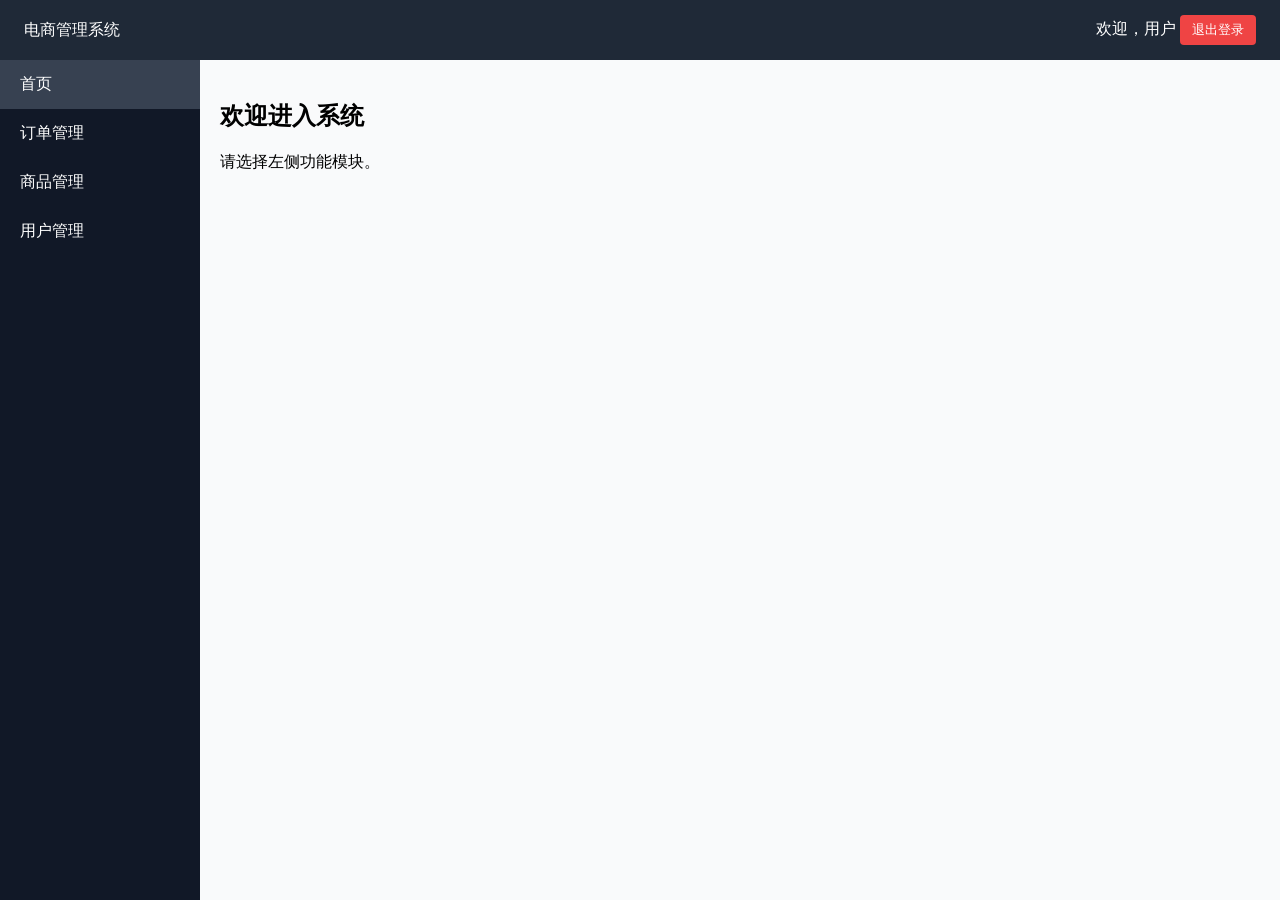
==== frontend/main.html @ 227bb842 "Add files via upload" ====
<!DOCTYPE html>
<html lang="zh-CN">
<head>
    <meta charset="UTF-8" />
    <title>系统主页</title>
    <meta name="viewport" content="width=device-width, initial-scale=1.0" />

    <link rel="stylesheet" href="main.css" />
</head>

<body>
    <!-- 顶部导航栏 -->
    <header class="header">
        <div class="logo">电商管理系统</div>
        <div class="user-info">
            <span id="username">欢迎，用户</span>
            <button onclick="logout()">退出登录</button>
        </div>
    </header>

    <!-- 主体 -->
    <div class="container">
        <!-- 左侧菜单 -->
        <aside class="sidebar">
            <ul>
                <li class="active" onclick="loadPage('home')">首页</li>
                <li onclick="loadPage('orders')">订单管理</li>
                <li onclick="loadPage('products')">商品管理</li>
                <li onclick="loadPage('users')">用户管理</li>
            </ul>
        </aside>

        <!-- 内容区 -->
        <main class="content" id="content">
            <h2>欢迎进入系统</h2>
            <p>请选择左侧功能模块。</p>
        </main>
    </div>

    <script src="main.js"></script>
</body>
</html>
---- frontend/main.css ----
* {
    box-sizing: border-box;
    font-family: "Segoe UI", Arial, sans-serif;
}

body {
    margin: 0;
    background: #f4f6f8;
}

/* 顶部栏 */
.header {
    height: 60px;
    background: #1f2937;
    color: white;
    display: flex;
    justify-content: space-between;
    align-items: center;
    padding: 0 24px;
}

.header button {
    background: #ef4444;
    border: none;
    color: white;
    padding: 6px 12px;
    border-radius: 4px;
    cursor: pointer;
}

/* 主体布局 */
.container {
    display: flex;
    height: calc(100vh - 60px);
}

/* 左侧菜单 */
.sidebar {
    width: 200px;
    background: #111827;
    color: white;
}

.sidebar ul {
    list-style: none;
    padding: 0;
    margin: 0;
}

.sidebar li {
    padding: 14px 20px;
    cursor: pointer;
}

.sidebar li:hover,
.sidebar li.active {
    background: #374151;
}

/* 内容区 */
.content {
    flex: 1;
    padding: 20px;
    background: #f9fafb;
}
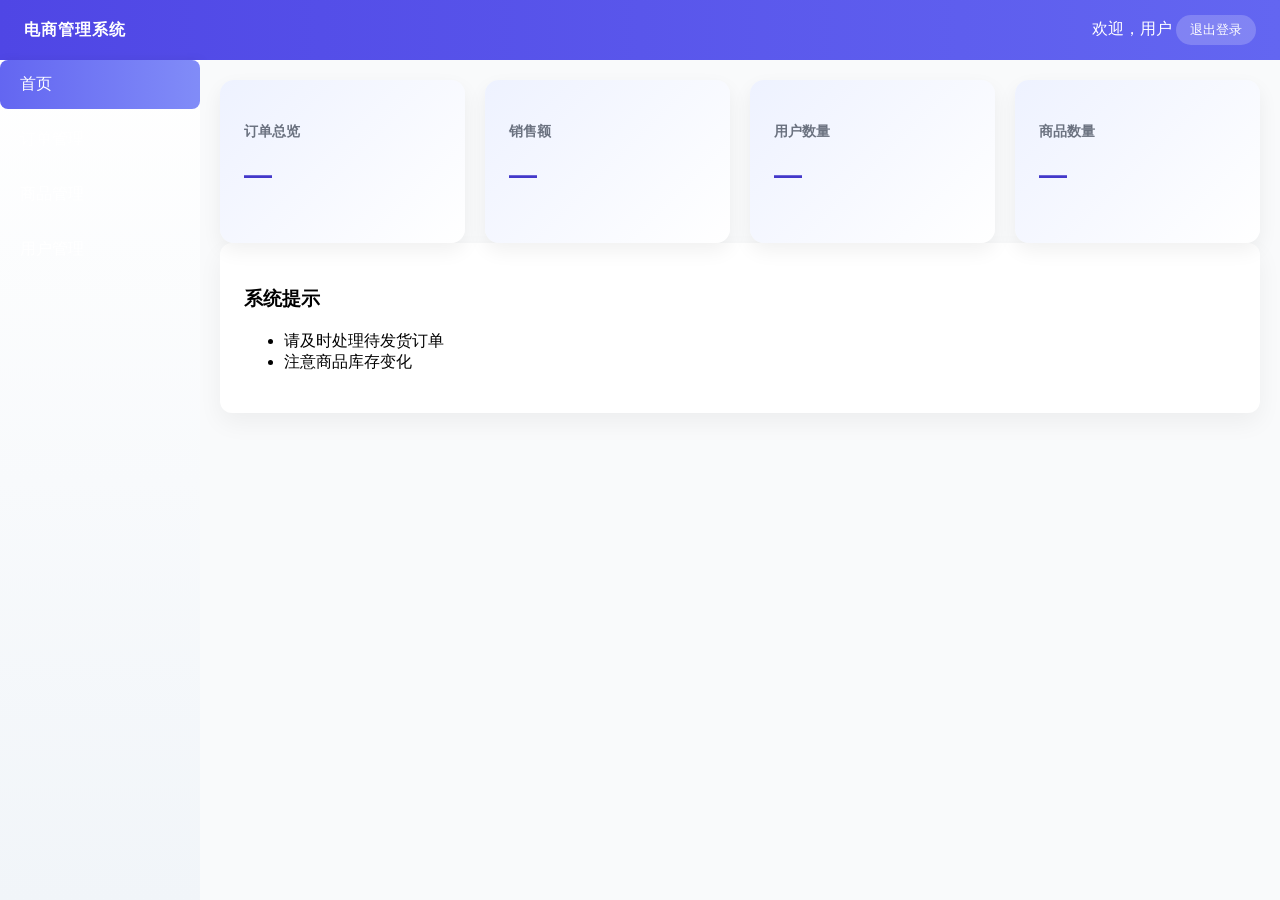
==== commit 9f0f256e: "更新" ====
--- a/frontend/main.html
+++ b/frontend/main.html
@@ -4,7 +4,6 @@
     <meta charset="UTF-8" />
     <title>系统主页</title>
     <meta name="viewport" content="width=device-width, initial-scale=1.0" />
-
     <link rel="stylesheet" href="main.css" />
 </head>
 
@@ -23,17 +22,16 @@
         <!-- 左侧菜单 -->
         <aside class="sidebar">
             <ul>
-                <li class="active" onclick="loadPage('home')">首页</li>
-                <li onclick="loadPage('orders')">订单管理</li>
-                <li onclick="loadPage('products')">商品管理</li>
-                <li onclick="loadPage('users')">用户管理</li>
+                <li class="active" data-type="home" onclick="loadPage('home')">首页</li>
+                <li data-type="orders" onclick="loadPage('orders')">订单管理</li>
+                <li data-type="products" onclick="loadPage('products')">商品管理</li>
+                <li data-type="users" onclick="loadPage('users')">用户管理</li>
             </ul>
         </aside>
 
         <!-- 内容区 -->
         <main class="content" id="content">
-            <h2>欢迎进入系统</h2>
-            <p>请选择左侧功能模块。</p>
+            <!-- 页面内容由 JS 渲染 -->
         </main>
     </div>
 
--- a/frontend/main.css
+++ b/frontend/main.css
@@ -5,7 +5,7 @@
 
 body {
     margin: 0;
-    background: #f4f6f8;
+    background: #fefdfd;
 }
 
 /* 顶部栏 */
@@ -63,3 +63,221 @@
     padding: 20px;
     background: #f9fafb;
 }
+/* ===== 通用卡片 ===== */
+.card {
+    background: #ffffff;
+    border-radius: 6px;
+    padding: 20px;
+    margin-bottom: 20px;
+}
+
+/* ===== 首页 ===== */
+.dashboard-cards {
+    display: grid;
+    grid-template-columns: repeat(4, 1fr);
+    gap: 20px;
+}
+
+.dashboard-card {
+    background: #ffffff;
+    padding: 20px;
+    border-radius: 6px;
+}
+
+.dashboard-card h4 {
+    font-size: 14px;
+    color: #6b7280;
+}
+
+.dashboard-card p {
+    font-size: 24px;
+    margin-top: 10px;
+}
+
+/* ===== 工具栏 ===== */
+.toolbar {
+    margin-bottom: 15px;
+}
+
+.toolbar input,
+.toolbar select {
+    padding: 6px;
+    margin-right: 8px;
+}
+
+.toolbar button {
+    padding: 6px 12px;
+    background: #2563eb;
+    border: none;
+    color: #fff;
+    border-radius: 4px;
+    cursor: pointer;
+}
+
+/* ===== 表格 ===== */
+table {
+    width: 100%;
+    border-collapse: collapse;
+    background: #ffffff;
+}
+
+th, td {
+    padding: 10px;
+    border-bottom: 1px solid #e5e7eb;
+    text-align: left;
+}
+/* ===== 全局背景优化 ===== */
+body {
+    background: linear-gradient(120deg, #f0f4ff, #f9fafb);
+}
+.header {
+    background: linear-gradient(90deg, #4f46e5, #6366f1);
+    box-shadow: 0 2px 8px rgba(0,0,0,0.08);
+}
+
+.header .logo {
+    font-weight: bold;
+    letter-spacing: 1px;
+}
+
+.header button {
+    background: rgba(255,255,255,0.2);
+    border: none;
+    padding: 6px 14px;
+    border-radius: 20px;
+    transition: 0.3s;
+}
+
+.header button:hover {
+    background: rgba(255,255,255,0.35);
+}
+.sidebar {
+    background: linear-gradient(180deg, #ffffff, #f1f5f9);
+    box-shadow: 2px 0 10px rgba(0,0,0,0.05);
+}
+
+.sidebar li {
+    border-radius: 8px;
+    margin-bottom: 6px;
+    transition: all 0.2s ease;
+}
+
+.sidebar li:hover {
+    background: #e0e7ff;
+    transform: translateX(4px);
+}
+
+.sidebar li.active {
+    background: linear-gradient(90deg, #6366f1, #818cf8);
+    color: white;
+}
+.card {
+    background: white;
+    border-radius: 12px;
+    padding: 24px;
+    margin-bottom: 20px;
+    box-shadow: 0 10px 25px rgba(0,0,0,0.05);
+    transition: 0.3s;
+}
+
+.card:hover {
+    transform: translateY(-2px);
+}
+.dashboard-card {
+    background: linear-gradient(135deg, #eef2ff, #ffffff);
+    border-radius: 14px;
+    padding: 24px;
+    box-shadow: 0 8px 20px rgba(0,0,0,0.06);
+    transition: 0.3s;
+}
+
+.dashboard-card:hover {
+    transform: translateY(-4px);
+}
+
+.dashboard-card h4 {
+    font-size: 14px;
+    color: #6b7280;
+}
+
+.dashboard-card p {
+    font-size: 28px;
+    font-weight: bold;
+    color: #4338ca;
+}
+button {
+    cursor: pointer;
+    transition: 0.2s;
+}
+
+button:hover {
+    opacity: 0.85;
+}
+table {
+    border-radius: 10px;
+    overflow: hidden;
+}
+
+thead {
+    background: #eef2ff;
+}
+
+th {
+    color: #4338ca;
+    font-weight: 600;
+}
+
+tbody tr:hover {
+    background: #f3f4f6;
+}
+/* ================= 页面切换动画 ================= */
+.content {
+    animation: fadeIn 0.4s ease;
+}
+
+@keyframes fadeIn {
+    from {
+        opacity: 0;
+        transform: translateY(10px);
+    }
+    to {
+        opacity: 1;
+        transform: translateY(0);
+    }
+}
+
+/* 卡片进入动画 */
+.card {
+    animation: cardFade 0.4s ease;
+}
+
+@keyframes cardFade {
+    from {
+        opacity: 0;
+        transform: translateY(15px);
+    }
+    to {
+        opacity: 1;
+        transform: translateY(0);
+    }
+}
+
+/* 按钮点击反馈 */
+button:active {
+    transform: scale(0.96);
+}
+
+/* 侧边栏选中动画增强 */
+.sidebar li {
+    transition: all 0.25s ease;
+}
+
+/* 表格行动画 */
+tbody tr {
+    transition: background 0.2s, transform 0.2s;
+}
+
+tbody tr:hover {
+    transform: scale(1.01);
+}
+
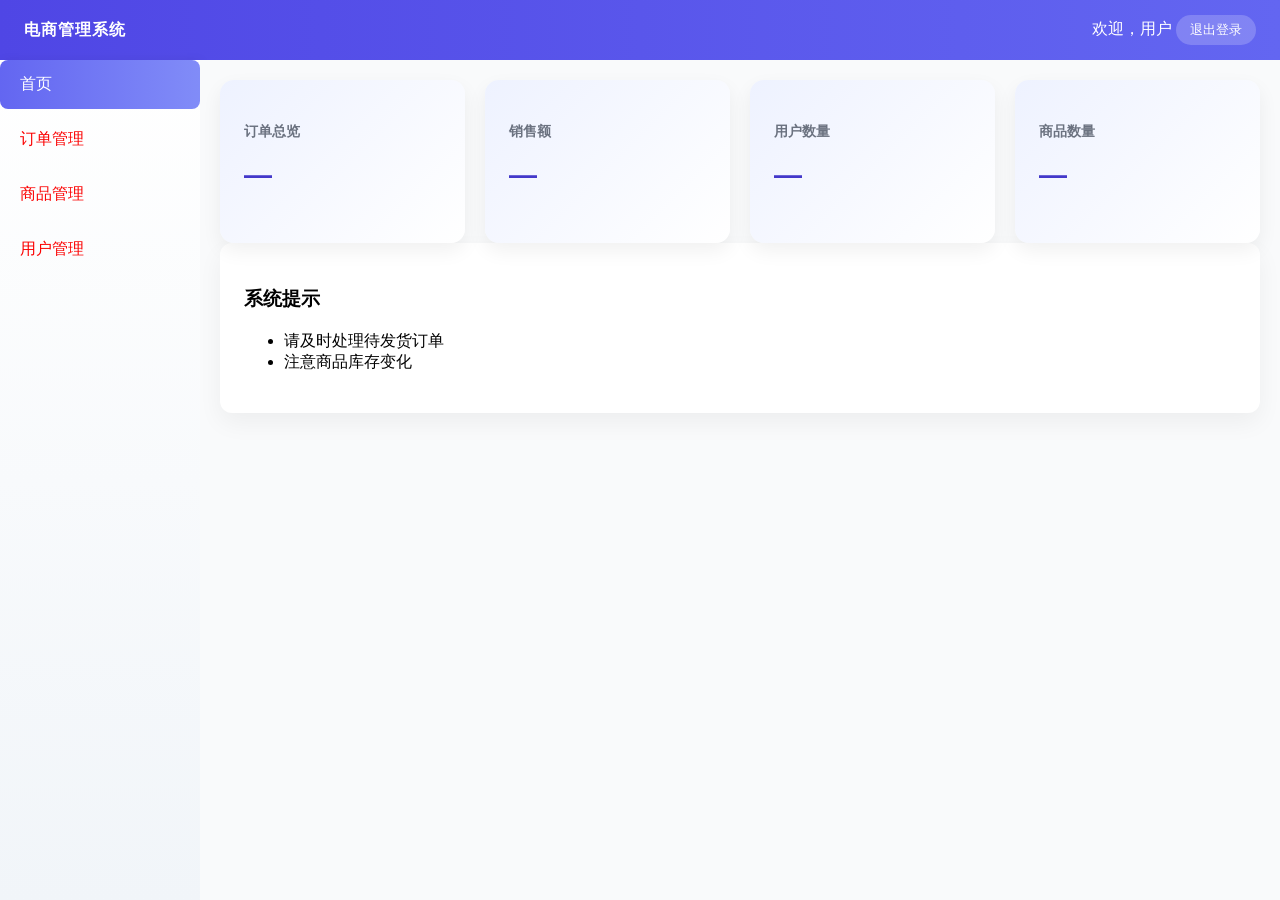
==== commit e2eeea84: "更新说明" ====
--- a/frontend/main.html
+++ b/frontend/main.html
@@ -12,7 +12,7 @@
     <header class="header">
         <div class="logo">电商管理系统</div>
         <div class="user-info">
-            <span id="username">欢迎，用户</span>
+            <span id="username">欢迎</span>
             <button onclick="logout()">退出登录</button>
         </div>
     </header>
--- a/frontend/main.css
+++ b/frontend/main.css
@@ -38,7 +38,7 @@
 .sidebar {
     width: 200px;
     background: #111827;
-    color: white;
+    color: rgb(251, 2, 2);
 }
 
 .sidebar ul {
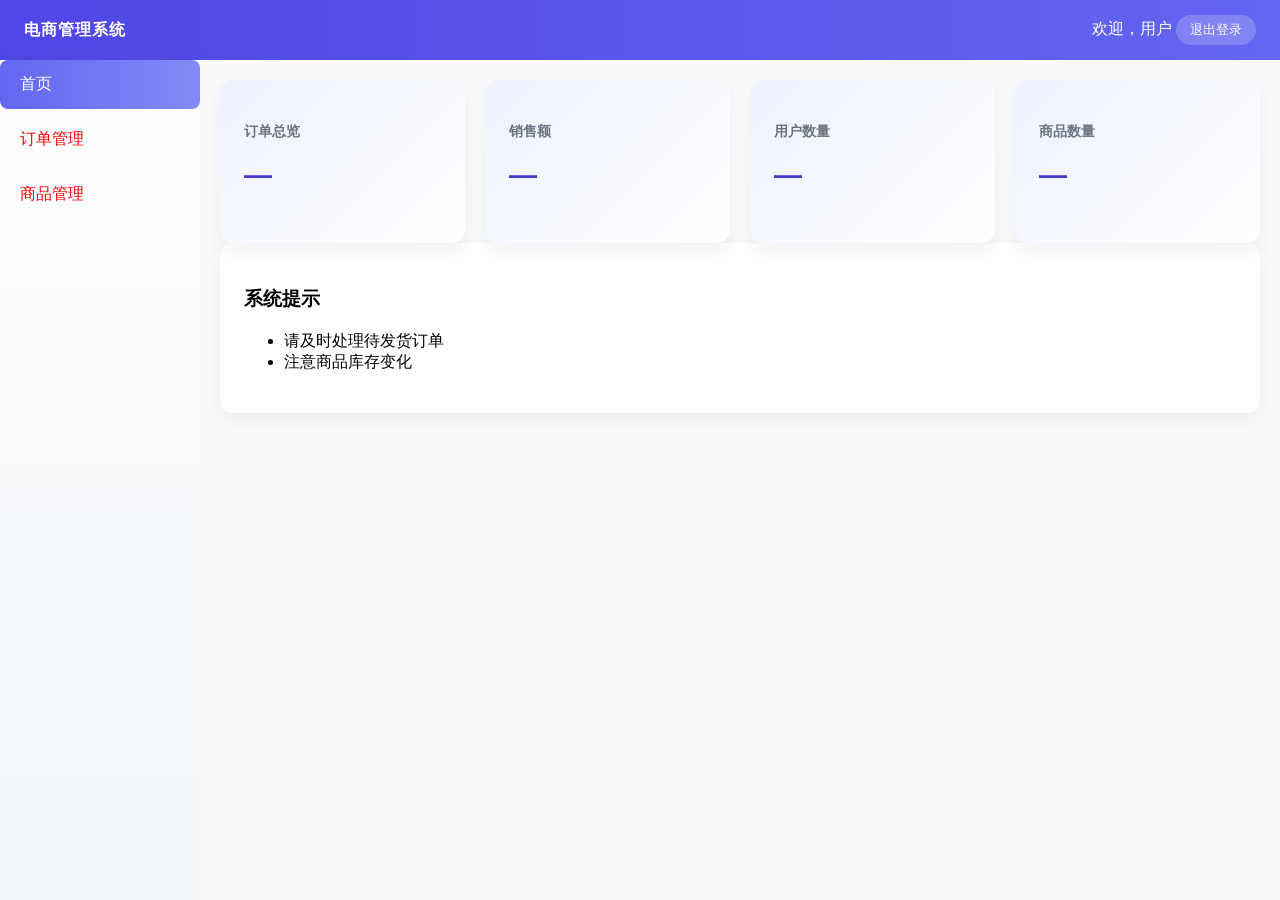
==== commit d998068c: "更新功能" ====
--- a/frontend/main.html
+++ b/frontend/main.html
@@ -25,7 +25,6 @@
                 <li class="active" data-type="home" onclick="loadPage('home')">首页</li>
                 <li data-type="orders" onclick="loadPage('orders')">订单管理</li>
                 <li data-type="products" onclick="loadPage('products')">商品管理</li>
-                <li data-type="users" onclick="loadPage('users')">用户管理</li>
             </ul>
         </aside>
 
--- a/frontend/main.css
+++ b/frontend/main.css
@@ -281,3 +281,34 @@
     transform: scale(1.01);
 }
 
+
+.modal {
+    position: fixed;
+    top: 0;
+    left: 0;
+    width: 100%;
+    height: 100%;
+    background: rgba(0,0,0,0.4);
+    display: flex;
+    align-items: center;
+    justify-content: center;
+    z-index: 999;
+}
+
+.modal-content {
+    background: #fff;
+    padding: 20px;
+    width: 300px;
+    border-radius: 6px;
+}
+
+.modal-content input {
+    width: 100%;
+    margin: 8px 0;
+    padding: 6px;
+}
+
+.modal-actions {
+    text-align: right;
+    margin-top: 10px;
+}
